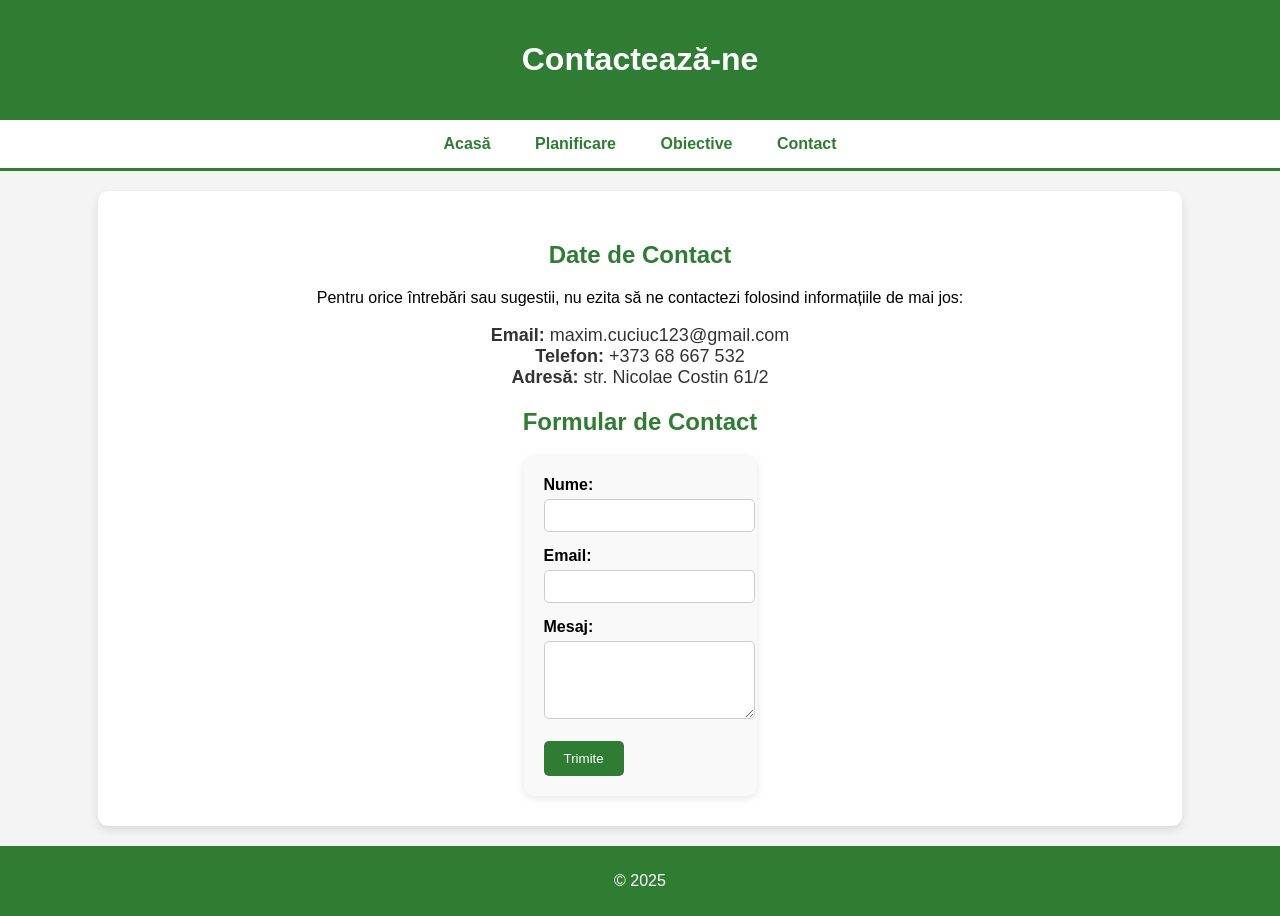
==== linkuri/contact.html @ 7b49ccae "Scheletul la site in html" ====
<!DOCTYPE html>
<html lang="ro">
<head>
    <meta charset="UTF-8">
    <meta name="viewport" content="width=device-width, initial-scale=1.0">
    <title>Contact</title>
</head>
<body style="font-family: Arial, sans-serif; background-color: #f4f4f4; margin: 0; padding: 0; text-align: center;">

    <header style="background-color: #2E7D32; color: white; padding: 20px;">
        <h1>Contactează-ne</h1>
    </header>

    <nav style="background-color: white; padding: 15px; border-bottom: 3px solid #2E7D32;">
        <a href="../index.html" style="margin: 0 20px; text-decoration: none; color: #2E7D32; font-weight: bold;">Acasă</a>
        <a href="planificare.html" style="margin: 0 20px; text-decoration: none; color: #2E7D32; font-weight: bold;">Planificare</a>
        <a href="obiective.html" style="margin: 0 20px; text-decoration: none; color: #2E7D32; font-weight: bold;">Obiective</a>
        <a href="contact.html" style="margin: 0 20px; text-decoration: none; color: #2E7D32; font-weight: bold;">Contact</a>
    </nav>

    <main style="padding: 30px; background-color: white; margin: 20px auto; width: 80%; border-radius: 10px; box-shadow: 0px 4px 10px rgba(0, 0, 0, 0.1);">
        <section>
            <h2 style="color: #2E7D32;">Date de Contact</h2>
            <p>Pentru orice întrebări sau sugestii, nu ezita să ne contactezi folosind informațiile de mai jos:</p>
            <ul style="list-style-type: none; padding: 0; font-size: 18px; color: #333;">
                <li><strong>Email:</strong> maxim.cuciuc123@gmail.com</li>
                <li><strong>Telefon:</strong> +373 68 667 532</li>
                <li><strong>Adresă:</strong> str. Nicolae Costin 61/2</li>
            </ul>
        </section>

        <section>
            <h2 style="color: #2E7D32;">Formular de Contact</h2>
            <form action="#" method="post" style="display: inline-block; text-align: left; background: #f9f9f9; padding: 20px; border-radius: 10px; box-shadow: 0px 2px 8px rgba(0, 0, 0, 0.1);">
                <label for="nume" style="font-weight: bold;">Nume:</label><br>
                <input type="text" id="nume" name="nume" required style="width: 100%; padding: 8px; margin-top: 5px; margin-bottom: 15px; border-radius: 5px; border: 1px solid #ccc;"><br>

                <label for="email" style="font-weight: bold;">Email:</label><br>
                <input type="email" id="email" name="email" required style="width: 100%; padding: 8px; margin-top: 5px; margin-bottom: 15px; border-radius: 5px; border: 1px solid #ccc;"><br>

                <label for="mesaj" style="font-weight: bold;">Mesaj:</label><br>
                <textarea id="mesaj" name="mesaj" rows="4" required style="width: 100%; padding: 8px; margin-top: 5px; border-radius: 5px; border: 1px solid #ccc;"></textarea><br><br>

                <input type="submit" value="Trimite" style="background-color: #2E7D32; color: white; padding: 10px 20px; border: none; border-radius: 5px; cursor: pointer;">
            </form>
        </section>
    </main>

    <footer style="background-color: #2E7D32; color: white; padding: 10px; margin-top: 20px;">
        <p>&copy; 2025</p>
    </footer>

</body>
</html>
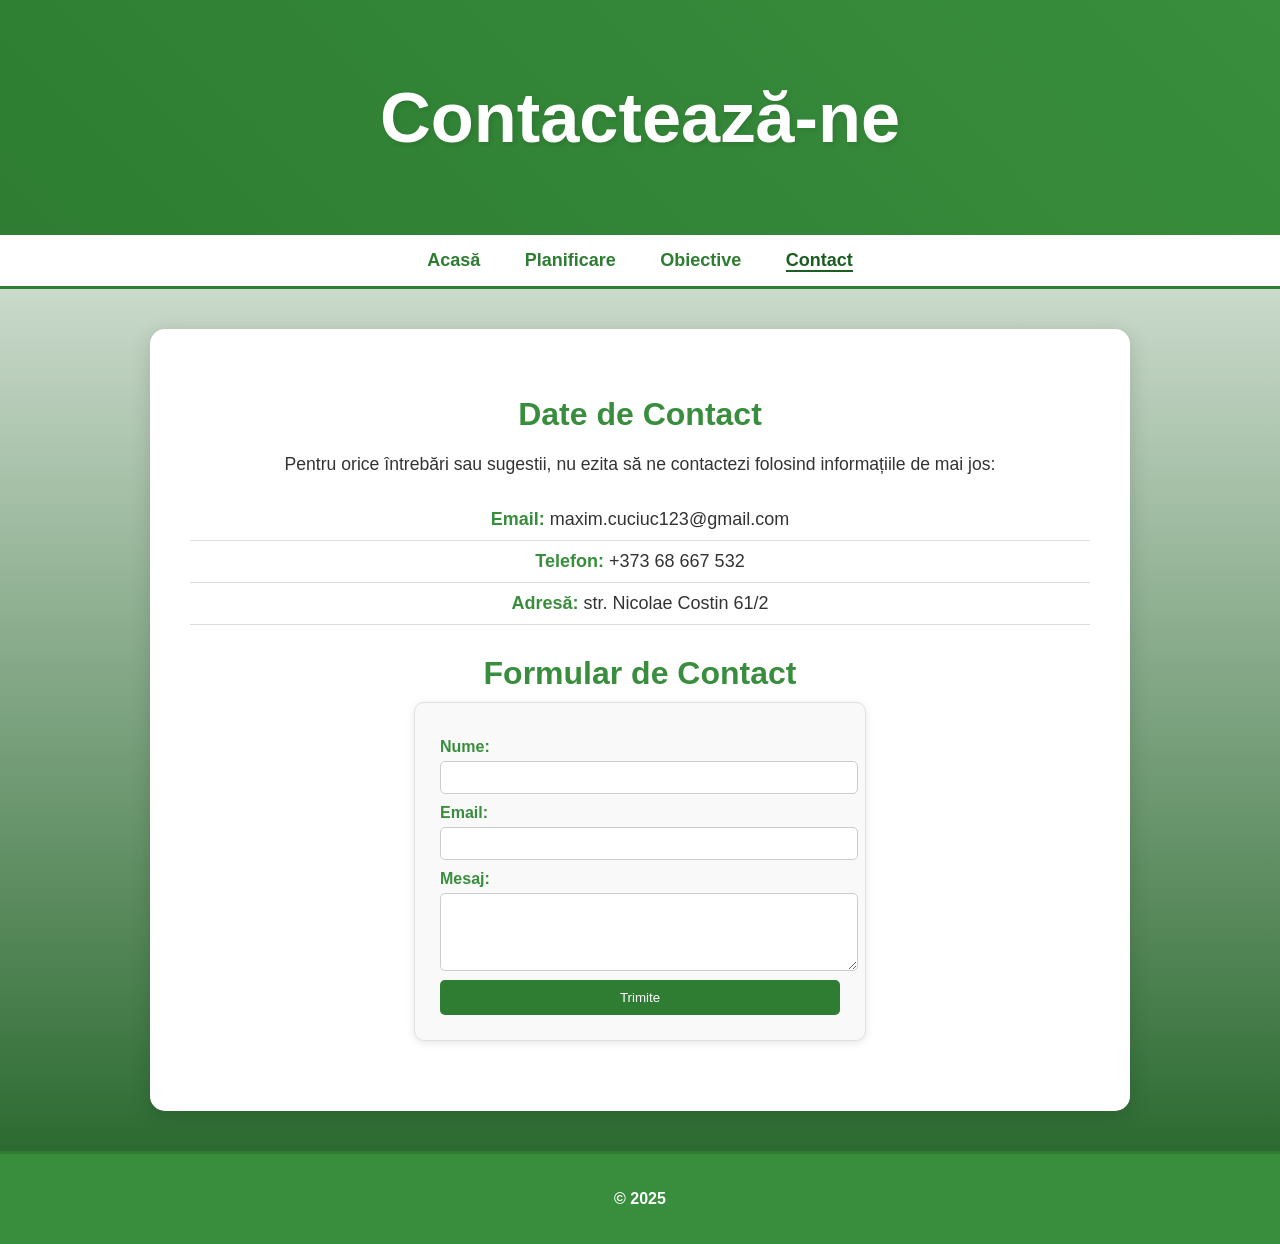
==== commit a263fe90: "am adaugat css pentri fiecare file html" ====
--- a/linkuri/contact.html
+++ b/linkuri/contact.html
@@ -4,25 +4,26 @@
     <meta charset="UTF-8">
     <meta name="viewport" content="width=device-width, initial-scale=1.0">
     <title>Contact</title>
+    <link rel="stylesheet" href="../css/contact.css">
 </head>
-<body style="font-family: Arial, sans-serif; background-color: #f4f4f4; margin: 0; padding: 0; text-align: center;">
+<body>
 
-    <header style="background-color: #2E7D32; color: white; padding: 20px;">
+    <header>
         <h1>Contactează-ne</h1>
     </header>
 
-    <nav style="background-color: white; padding: 15px; border-bottom: 3px solid #2E7D32;">
-        <a href="../index.html" style="margin: 0 20px; text-decoration: none; color: #2E7D32; font-weight: bold;">Acasă</a>
-        <a href="planificare.html" style="margin: 0 20px; text-decoration: none; color: #2E7D32; font-weight: bold;">Planificare</a>
-        <a href="obiective.html" style="margin: 0 20px; text-decoration: none; color: #2E7D32; font-weight: bold;">Obiective</a>
-        <a href="contact.html" style="margin: 0 20px; text-decoration: none; color: #2E7D32; font-weight: bold;">Contact</a>
+    <nav>
+        <a href="../index.html">Acasă</a>
+        <a href="planificare.html">Planificare</a>
+        <a href="obiective.html">Obiective</a>
+        <a href="contact.html" class="active">Contact</a>
     </nav>
 
-    <main style="padding: 30px; background-color: white; margin: 20px auto; width: 80%; border-radius: 10px; box-shadow: 0px 4px 10px rgba(0, 0, 0, 0.1);">
+    <main>
         <section>
-            <h2 style="color: #2E7D32;">Date de Contact</h2>
+            <h2>Date de Contact</h2>
             <p>Pentru orice întrebări sau sugestii, nu ezita să ne contactezi folosind informațiile de mai jos:</p>
-            <ul style="list-style-type: none; padding: 0; font-size: 18px; color: #333;">
+            <ul class="contact-list">
                 <li><strong>Email:</strong> maxim.cuciuc123@gmail.com</li>
                 <li><strong>Telefon:</strong> +373 68 667 532</li>
                 <li><strong>Adresă:</strong> str. Nicolae Costin 61/2</li>
@@ -30,23 +31,23 @@
         </section>
 
         <section>
-            <h2 style="color: #2E7D32;">Formular de Contact</h2>
-            <form action="#" method="post" style="display: inline-block; text-align: left; background: #f9f9f9; padding: 20px; border-radius: 10px; box-shadow: 0px 2px 8px rgba(0, 0, 0, 0.1);">
-                <label for="nume" style="font-weight: bold;">Nume:</label><br>
-                <input type="text" id="nume" name="nume" required style="width: 100%; padding: 8px; margin-top: 5px; margin-bottom: 15px; border-radius: 5px; border: 1px solid #ccc;"><br>
+            <h2>Formular de Contact</h2>
+            <form action="#" method="post">
+                <label for="nume">Nume:</label>
+                <input type="text" id="nume" name="nume" required>
 
-                <label for="email" style="font-weight: bold;">Email:</label><br>
-                <input type="email" id="email" name="email" required style="width: 100%; padding: 8px; margin-top: 5px; margin-bottom: 15px; border-radius: 5px; border: 1px solid #ccc;"><br>
+                <label for="email">Email:</label>
+                <input type="email" id="email" name="email" required>
 
-                <label for="mesaj" style="font-weight: bold;">Mesaj:</label><br>
-                <textarea id="mesaj" name="mesaj" rows="4" required style="width: 100%; padding: 8px; margin-top: 5px; border-radius: 5px; border: 1px solid #ccc;"></textarea><br><br>
+                <label for="mesaj">Mesaj:</label>
+                <textarea id="mesaj" name="mesaj" rows="4" required></textarea>
 
-                <input type="submit" value="Trimite" style="background-color: #2E7D32; color: white; padding: 10px 20px; border: none; border-radius: 5px; cursor: pointer;">
+                <input type="submit" value="Trimite">
             </form>
         </section>
     </main>
 
-    <footer style="background-color: #2E7D32; color: white; padding: 10px; margin-top: 20px;">
+    <footer>
         <p>&copy; 2025</p>
     </footer>
 
--- a/css/contact.css
+++ b/css/contact.css
@@ -0,0 +1,142 @@
+
+body {
+    font-family: 'Roboto', sans-serif;
+    background: linear-gradient(to bottom, #ffffff, #1b5e20);
+    margin: 0;
+    padding: 0;
+    text-align: center;
+}
+header {
+    background: linear-gradient(45deg, #2E7D32, #388e3c); 
+    color: white;
+    padding: 30px;
+    text-shadow: 2px 2px 5px rgba(0, 0, 0, 0.1);
+    font-size: 2.2rem;
+}
+
+nav {
+    background-color: white;
+    padding: 15px;
+    border-bottom: 3px solid #2E7D32;
+}
+
+nav a {
+    margin: 0 20px;
+    text-decoration: none;
+    color: #2E7D32;
+    font-weight: bold;
+    font-size: 18px;
+    transition: color 0.3s ease, text-decoration 0.3s ease, transform 0.2s ease;
+}
+
+nav a:hover {
+    color: red;
+    text-decoration: underline;
+    transform: scale(1.05);
+}
+
+nav a.active {
+    color: #1b5e20;
+    font-weight: bold;
+    border-bottom: 2px solid #1b5e20;
+}
+
+main {
+    padding: 40px;
+    background-color: white;
+    margin: 40px auto;
+    width: 80%;
+    max-width: 900px;
+    border-radius: 15px;
+    box-shadow: 0px 4px 20px rgba(0, 0, 0, 0.15);
+}
+
+main section {
+    margin-bottom: 30px;
+}
+
+main h2 {
+    color: #388e3c; 
+    font-size: 2rem;
+    margin-bottom: 10px;
+}
+
+main p {
+    line-height: 1.6;
+    color: #333;
+    font-size: 1.1rem;
+    margin-bottom: 20px;
+}
+
+.contact-list {
+    list-style-type: none;
+    padding: 0;
+    font-size: 18px;
+    color: #333;
+}
+
+.contact-list li {
+    border-bottom: 1px solid #ddd;
+    padding: 10px 0;
+}
+
+.contact-list li strong {
+    color: #388e3c;
+}
+
+/* Form Styling */
+form {
+    display: inline-block;
+    text-align: left;
+    background: #f9f9f9;
+    padding: 25px;
+    border-radius: 10px;
+    box-shadow: 0px 2px 8px rgba(0, 0, 0, 0.1);
+    width: 100%;
+    max-width: 400px;
+    border: 1px solid #e0e0e0;
+}
+
+form label {
+    font-weight: bold;
+    display: block;
+    margin-top: 10px;
+    color: #388e3c;
+}
+
+form input,
+form textarea {
+    width: 100%;
+    padding: 8px;
+    margin-top: 5px;
+    border-radius: 5px;
+    border: 1px solid #ccc;
+}
+
+/* Submit Button */
+form input[type="submit"] {
+    background-color: #2E7D32;
+    color: white;
+    padding: 10px 20px;
+    border: none;
+    border-radius: 5px;
+    cursor: pointer;
+    transition: background-color 0.3s, transform 0.2s;
+}
+
+form input[type="submit"]:hover {
+    background-color: #1b5e20;
+    transform: scale(1.1);
+    box-shadow: 0px 4px 15px rgba(0, 0, 0, 0.2);
+}
+
+/* Footer Styling */
+footer {
+    color: white;
+    padding: 20px;
+    text-align: center;
+    font-weight: bold;
+    background-color: #388e3c;
+    border-top: 3px solid #2E7D32;
+    margin-top: 40px;
+}
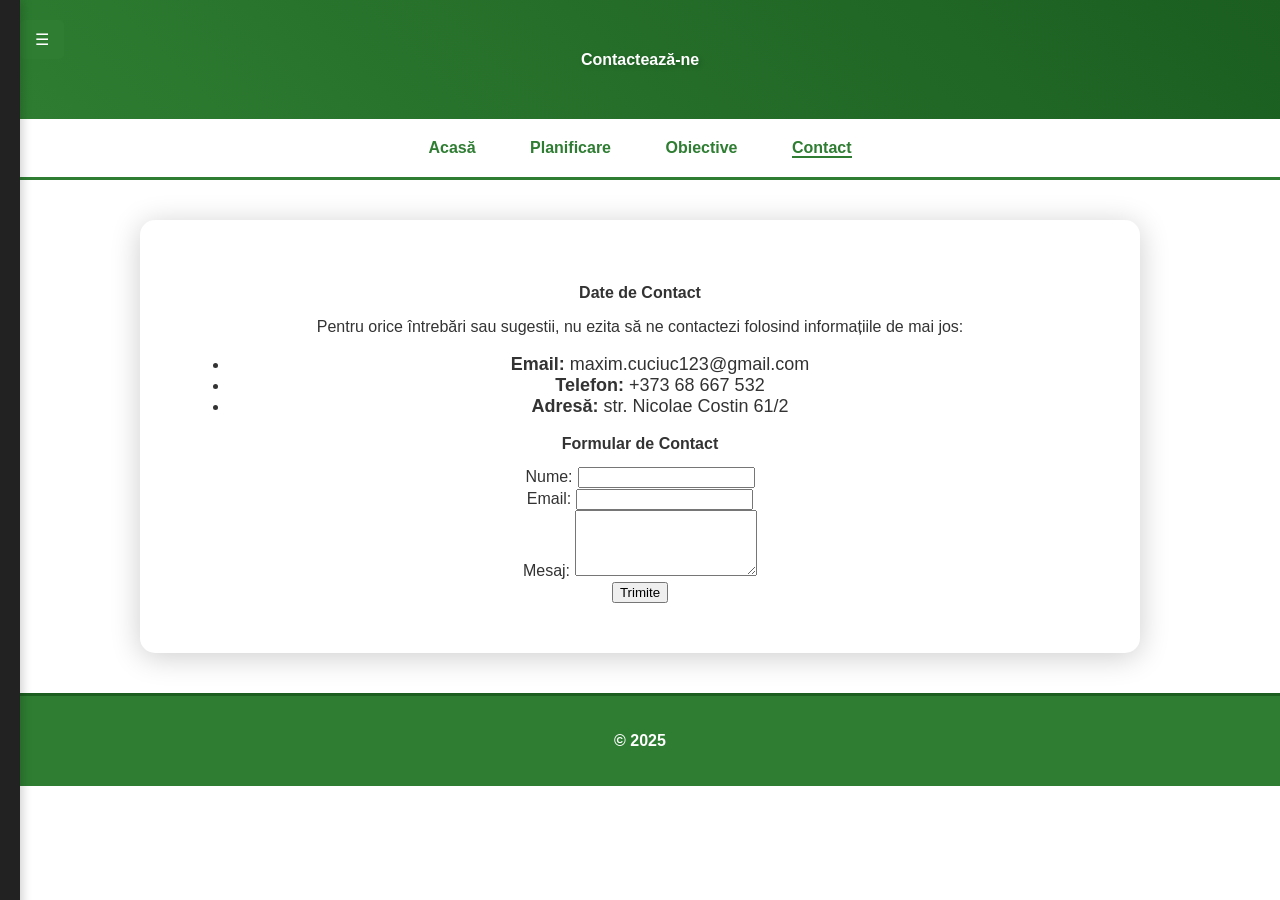
==== commit f9b0589f: "am adaugat javascript pentru dark mode, culori, compact mod si marimea textului" ====
--- a/linkuri/contact.html
+++ b/linkuri/contact.html
@@ -18,6 +18,45 @@
         <a href="obiective.html">Obiective</a>
         <a href="contact.html" class="active">Contact</a>
     </nav>
+    <button id="openSidebarBtn">☰ </button>
+
+    <div id="sidebar">
+        <button id="closeSidebarBtn">✖</button>
+        <h3>Setări</h3>
+    
+       
+        <label class="dark-mode-label">
+            🌙 Dark Mode
+            <label class="switch">
+                <input type="checkbox" id="darkModeCheckbox">
+                <span class="slider"></span>
+            </label>
+        </label>
+    
+        <label for="colorTheme">
+            🎨 Culoare Principală:
+            <select id="colorTheme">
+                <option value="green">Verde</option>
+                <option value="blue">Albastru</option>
+                <option value="red">Roșu</option>
+                <option value="purple">Mov</option>
+            </select>
+        </label>
+    
+        <label for="textSize">
+            🔠 Mărimea Textului:
+            <select id="textSize">
+                <option value="small">Mic</option>
+                <option value="normal" selected>Normal</option>
+                <option value="large">Mare</option>
+            </select>
+        </label>
+    
+        <label for="compactMode">
+            📏 Mod Compact
+            <input type="checkbox" id="compactMode">
+        </label>
+    </div>
 
     <main>
         <section>
@@ -32,18 +71,27 @@
 
         <section>
             <h2>Formular de Contact</h2>
-            <form action="#" method="post">
-                <label for="nume">Nume:</label>
-                <input type="text" id="nume" name="nume" required>
-
-                <label for="email">Email:</label>
-                <input type="email" id="email" name="email" required>
-
-                <label for="mesaj">Mesaj:</label>
-                <textarea id="mesaj" name="mesaj" rows="4" required></textarea>
-
-                <input type="submit" value="Trimite">
+            <form id="contactForm" action="#" method="post">
+                <div>
+                    <label for="nume">Nume:</label>
+                    <input type="text" id="nume" name="nume" required>
+                </div>
+            
+                <div>
+                    <label for="email">Email:</label>
+                    <input type="email" id="email" name="email" required>
+                </div>
+            
+                <div>
+                    <label for="mesaj">Mesaj:</label>
+                    <textarea id="mesaj" name="mesaj" rows="4" required></textarea>
+                </div>
+            
+                <div>
+                    <input type="submit" value="Trimite">
+                </div>
             </form>
+            
         </section>
     </main>
 
@@ -51,5 +99,7 @@
         <p>&copy; 2025</p>
     </footer>
 
+    <script src="../javascript/contact.js"></script>
+
 </body>
 </html>
--- a/css/contact.css
+++ b/css/contact.css
@@ -1,32 +1,52 @@
+:root {
+    --main-color: #2E7D32;
+    --bg-color: #ffffff;
+    --text-color: #333;
+    --nav-bg: #ffffff;
+    --nav-text: var(--main-color);
+    --shadow: rgba(0, 0, 0, 0.2);
+}
+
+.dark-mode {
+    --bg-color: #121212;
+    --text-color: #f5f5f5;
+    --nav-bg: #1e1e1e;
+    --nav-text: #76ff03;
+    --shadow: rgba(255, 255, 255, 0.1);
+}
 
 body {
     font-family: 'Roboto', sans-serif;
-    background: linear-gradient(to bottom, #ffffff, #1b5e20);
+    background: var(--bg-color);
+    color: var(--text-color);
     margin: 0;
     padding: 0;
     text-align: center;
-}
+    transition: background 0.3s, color 0.3s;
+}
+
 header {
-    background: linear-gradient(45deg, #2E7D32, #388e3c); 
-    color: white;
-    padding: 30px;
-    text-shadow: 2px 2px 5px rgba(0, 0, 0, 0.1);
-    font-size: 2.2rem;
+    background: linear-gradient(45deg, var(--main-color), #1b5e20);
+    color: white;
+    padding: 40px 20px;
+    text-shadow: 2px 2px 5px var(--shadow);
 }
 
 nav {
-    background-color: white;
-    padding: 15px;
-    border-bottom: 3px solid #2E7D32;
+    background-color: var(--nav-bg);
+    padding: 20px 0;
+    border-bottom: 3px solid var(--main-color);
+    position: relative;
+    transition: background 0.3s, box-shadow 0.3s;
 }
 
 nav a {
-    margin: 0 20px;
+    margin: 0 25px;
     text-decoration: none;
-    color: #2E7D32;
+    color: var(--nav-text);
     font-weight: bold;
     font-size: 18px;
-    transition: color 0.3s ease, text-decoration 0.3s ease, transform 0.2s ease;
+    transition: color 0.3s ease, transform 0.2s ease;
 }
 
 nav a:hover {
@@ -36,107 +56,225 @@
 }
 
 nav a.active {
-    color: #1b5e20;
+    color: var(--main-color);
     font-weight: bold;
-    border-bottom: 2px solid #1b5e20;
+    border-bottom: 2px solid var(--main-color);
 }
 
 main {
-    padding: 40px;
-    background-color: white;
+    padding: 50px;
+    background-color: var(--bg-color);
     margin: 40px auto;
     width: 80%;
     max-width: 900px;
     border-radius: 15px;
-    box-shadow: 0px 4px 20px rgba(0, 0, 0, 0.15);
-}
-
-main section {
-    margin-bottom: 30px;
-}
-
-main h2 {
-    color: #388e3c; 
-    font-size: 2rem;
-    margin-bottom: 10px;
-}
-
-main p {
-    line-height: 1.6;
-    color: #333;
-    font-size: 1.1rem;
-    margin-bottom: 20px;
-}
-
-.contact-list {
-    list-style-type: none;
-    padding: 0;
-    font-size: 18px;
-    color: #333;
-}
-
-.contact-list li {
-    border-bottom: 1px solid #ddd;
-    padding: 10px 0;
-}
-
-.contact-list li strong {
-    color: #388e3c;
-}
-
-/* Form Styling */
-form {
-    display: inline-block;
-    text-align: left;
-    background: #f9f9f9;
-    padding: 25px;
-    border-radius: 10px;
-    box-shadow: 0px 2px 8px rgba(0, 0, 0, 0.1);
+    box-shadow: 0px 4px 30px var(--shadow);
+    font-size: 18px;
+}
+
+main img {
     width: 100%;
-    max-width: 400px;
-    border: 1px solid #e0e0e0;
-}
-
-form label {
-    font-weight: bold;
-    display: block;
-    margin-top: 10px;
-    color: #388e3c;
-}
-
-form input,
-form textarea {
-    width: 100%;
-    padding: 8px;
-    margin-top: 5px;
-    border-radius: 5px;
-    border: 1px solid #ccc;
-}
-
-/* Submit Button */
-form input[type="submit"] {
-    background-color: #2E7D32;
-    color: white;
-    padding: 10px 20px;
-    border: none;
-    border-radius: 5px;
-    cursor: pointer;
-    transition: background-color 0.3s, transform 0.2s;
-}
-
-form input[type="submit"]:hover {
-    background-color: #1b5e20;
-    transform: scale(1.1);
-    box-shadow: 0px 4px 15px rgba(0, 0, 0, 0.2);
-}
-
-/* Footer Styling */
+    max-width: 600px;
+    height: auto;
+    border-radius: 8px;
+    margin-top: 20px;
+    box-shadow: 0px 4px 15px var(--shadow);
+}
+
 footer {
     color: white;
     padding: 20px;
     text-align: center;
     font-weight: bold;
-    background-color: #388e3c;
-    border-top: 3px solid #2E7D32;
+    background-color: var(--main-color);
+    border-top: 3px solid #1b5e20;
     margin-top: 40px;
 }
+
+#openSidebarBtn {
+    position: fixed;
+    top: 20px;
+    left: 20px;
+    background: var(--main-color);
+    color: white;
+    border: none;
+    padding: 10px 15px;
+    font-size: 16px;
+    cursor: pointer;
+    border-radius: 5px;
+    z-index: 999;
+}
+
+#sidebar {
+    position: fixed;
+    left: -270px;
+    top: 0;
+    width: 250px;
+    height: 100%;
+    background: #222;
+    color: white;
+    padding: 20px;
+    transition: left 0.3s ease-in-out;
+    box-shadow: 2px 0 10px var(--shadow);
+    z-index: 1000;
+}
+
+#sidebar h3 {
+    font-size: 22px;
+    border-bottom: 2px solid white;
+    padding-bottom: 5px;
+    margin-bottom: 20px;
+}
+
+#sidebar label {
+    display: flex;
+    align-items: center;
+    justify-content: space-between;
+    font-size: 18px;
+    margin: 10px 0;
+}
+
+#sidebar select {
+    padding: 5px;
+    border-radius: 5px;
+    font-size: 16px;
+}
+
+.compact-mode main img {
+    display: none;
+}
+
+.compact-mode main {
+    padding: 20px;
+}
+
+#sidebar input[type="checkbox"] {
+    width: 18px;
+    height: 18px;
+    cursor: pointer;
+}
+
+#closeSidebarBtn {
+    background: red;
+    border: none;
+    color: white;
+    font-size: 18px;
+    padding: 5px 10px;
+    cursor: pointer;
+    border-radius: 5px;
+    margin-bottom: 20px;
+}
+
+.show-sidebar {
+    left: 0 !important;
+}
+
+.dark-mode #sidebar {
+    background: #111;
+}
+
+#scrollTopBtn {
+    display: none;
+    position: fixed;
+    bottom: 20px;
+    right: 20px;
+    background: var(--main-color);
+    color: white;
+    border: none;
+    padding: 12px 18px;
+    border-radius: 50%;
+    cursor: pointer;
+    font-size: 20px;
+    box-shadow: 0px 4px 10px var(--shadow);
+    transition: 0.3s;
+}
+
+#scrollTopBtn:hover {
+    background: red;
+}
+
+.dark-mode {
+    background: var(--bg-color);
+    color: var(--text-color);
+}
+
+.dark-mode header {
+    background: #111;
+}
+
+.dark-mode nav {
+    background-color: var(--nav-bg);
+    border-bottom: 3px solid #133b00;
+}
+
+.dark-mode nav a {
+    color: white;
+}
+
+.dark-mode nav a.active {
+    border-bottom: 2px solid white;
+}
+
+.dark-mode main {
+    background: #333;
+    color: white;
+}
+
+.dark-mode footer {
+    background: #111;
+}
+.switch {
+    position: relative;
+    display: inline-block;
+    width: 50px;
+    height: 25px;
+}
+
+.switch input {
+    opacity: 0;
+    width: 0;
+    height: 0;
+}
+
+.slider {
+    position: absolute;
+    cursor: pointer;
+    top: 0;
+    left: 0;
+    right: 0;
+    bottom: 0;
+    background-color: #ccc;
+    transition: .4s;
+    border-radius: 25px;
+}
+
+.slider:before {
+    position: absolute;
+    content: "";
+    height: 18px;
+    width: 18px;
+    left: 4px;
+    bottom: 3px;
+    background-color: white;
+    transition: .4s;
+    border-radius: 50%;
+}
+
+input:checked + .slider {
+    background-color: #4CAF50;
+}
+
+input:checked + .slider:before {
+    transform: translateX(25px);
+}
+:root {
+    --font-size: 16px;
+}
+
+body {
+    font-size: var(--font-size);
+}
+
+h1, h2, h3, p, nav a, label, select {
+    font-size: var(--font-size);
+}
